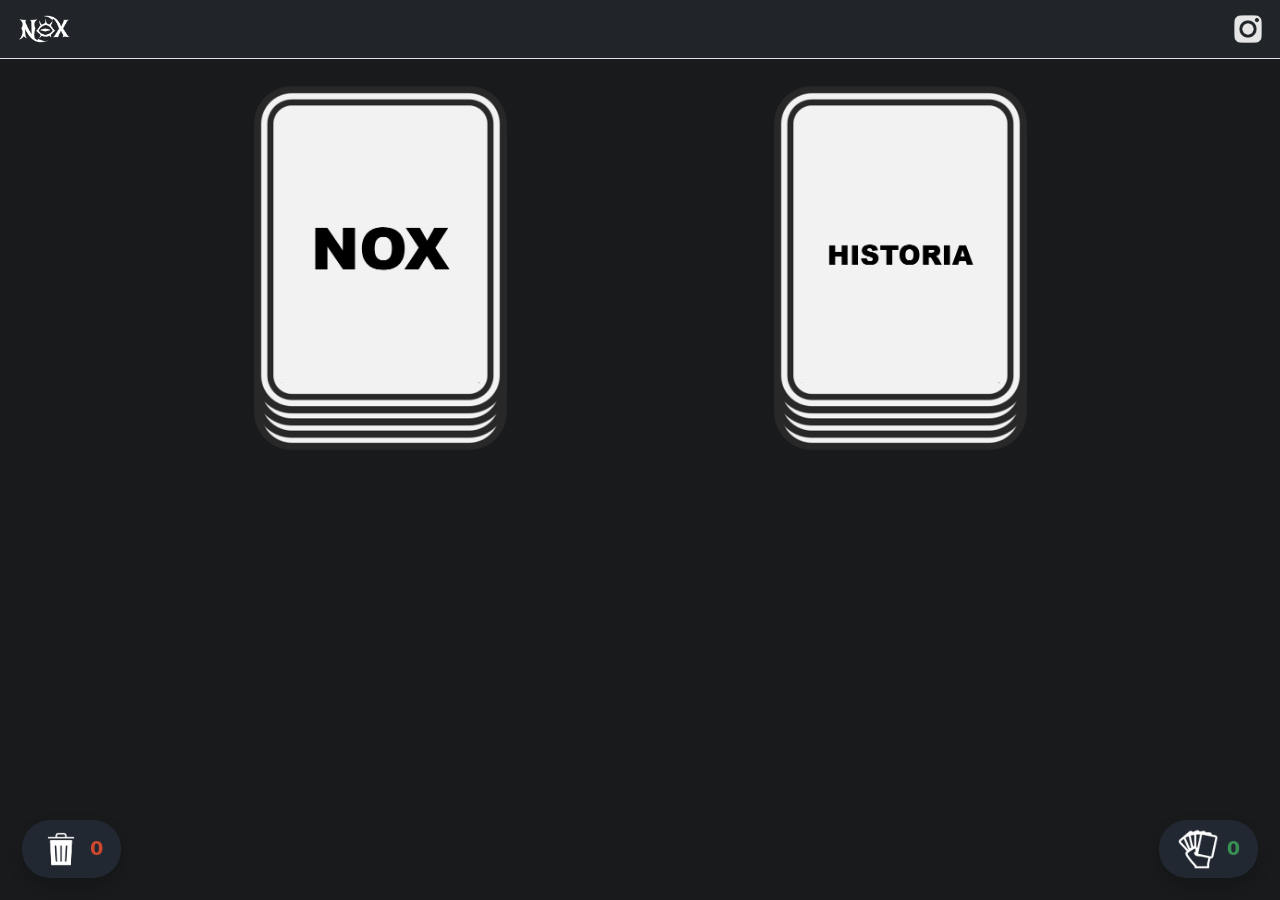
==== index.html @ 3109fbf0 "migrate project" ====
﻿<!DOCTYPE html>
<html lang="es">
<head>
    <meta charset="UTF-8">
    <title>Conversario Noxticio</title>
    <meta name="viewport" content="width=device-width, initial-scale=1">
    <!-- Favicons -->
    <link rel="icon" type="image/png" href="images/favicon.png">
    <link rel="apple-touch-icon" href="images/favicon-apple.png">
    <!-- Bootstrap CSS -->
    <link href="https://cdn.jsdelivr.net/npm/bootstrap@5.3.3/dist/css/bootstrap.min.css" rel="stylesheet">
    <!-- Custom CSS -->
    <link rel="stylesheet" href="styles.css">
</head>
<body class="night-mode">
    <!-- Navbar -->
    <nav class="navbar navbar-dark bg-dark px-3 py-2 border-bottom">
        <span class="navbar-brand mb-0 h1 d-flex align-items-center">
            <img src="images/logo_nox_white.png" alt="Logo" class="logo img-fluid">
        </span>
        <a href="https://www.instagram.com/conversariopintojo/" target="_blank" class="ms-auto">
            <img src="images/instagram.png" alt="Instagram" class="instagram-icon img-fluid">
        </a>
    </nav>

    <!-- Main Area -->
    <div class="container-fluid d-flex flex-column align-items-center main-area py-4">
        <div class="row w-100 justify-content-center">
            <div class="col-12 col-md-5 d-flex justify-content-center">
                <img src="images/icon/cards-nox.png" alt="Mazo NOX" id="deck-nox" class="deck-img img-fluid">
            </div>
            <div class="col-12 col-md-5 d-flex justify-content-center">
                <img src="images/icon/cards-story.png" alt="Mazo Historia" id="deck-story" class="deck-img img-fluid">
            </div>
        </div>
        <div id="card-area" class="my-2"></div>
        <div id="options-area" class="my-2"></div>
        <div id="info-area" class="my-2"></div>
        <div id="random-area" class="my-2"></div>
        <div id="final-options-area" class="my-2"></div>
    </div>

    <!-- Trash and Hand -->
    <div id="trash-container" class="trash-container shadow">
        <img src="images/icon/trash.png" alt="Tu mano" id="trash-icon" class="trash-icon img-fluid">
        <span id="trash-count" class="trash-count">0</span>
    </div>
    <div id="hand-container" class="hand-container shadow">
        <img src="images/icon/hand.png" alt="Tu mano" id="hand-icon" class="hand-icon img-fluid">
        <span id="hand-count" class="hand-count">0</span>
    </div>

    <!-- Modals (hand, trash, card detail) -->
    <div id="trash-modal" class="modal-overlay" tabindex="-1">
        <div class="modal-content hand-modal-content">
            <button class="close-modal" id="close-trash-modal">&times;</button>
            <h5 id="trash-modal-title" class="mb-4">Cartas descartadas</h5>
            <div id="trash-cards" class="hand-cards-scroll d-flex flex-row"></div>
            <div id="trash-empty" class="text-center mt-4 mb-5 d-none">No hay ninguna carta</div>
        </div>
    </div>
    <div id="hand-modal" class="modal-overlay" tabindex="-1">
        <div class="modal-content hand-modal-content">
            <button class="close-modal" id="close-hand-modal">&times;</button>
            <h5 id="hand-modal-title" class="mb-4">Tu mano</h5>
            <div id="hand-cards" class="hand-cards-scroll d-flex flex-row"></div>
            <div id="hand-empty" class="text-center mt-4 mb-5 d-none">No hay ninguna carta</div>
        </div>
    </div>
    <div id="card-detail-modal" class="modal-overlay" tabindex="-1">
        <div class="modal-content card-detail-modal-content">
            <button class="close-modal" id="close-card-detail-modal">&times;</button>
            <div id="card-detail-area"></div>
            <div id="card-detail-option" class="mt-4"></div>
            <div id="card-detail-info" class="mt-3"></div>
            <div id="card-detail-options" class="mt-3"></div>
        </div>
    </div>

    <!-- Scripts -->
    <script src="https://cdn.jsdelivr.net/npm/bootstrap@5.3.3/dist/js/bootstrap.bundle.min.js"></script>
    <script src="https://code.jquery.com/jquery-3.7.1.min.js"></script>
    <script src="cards.js"></script>
    <script src="script.js"></script>
</body>
</html>
---- styles.css ----
﻿:root {
    --night-bg: #181a1b;
    --night-card: #232629;
    --night-card-border: #31363b;
    --night-primary: #5a8dee;
    --night-secondary: #222831;
    --night-text: #e7eaf0;
    --night-accent: #dcbe45;
    --night-option: #b19b7c;
    --night-option-text: #181a1b;
    --night-correct: #388f54;
    --night-danger: #cd472f;
}

body.night-mode {
    background: var(--night-bg);
    color: var(--night-text);
    min-height: 100vh;
    padding-bottom: 1rem;
}

.navbar {
    border-bottom: 2px solid var(--night-card-border);
}

.logo {
    height: 32px;
}

.instagram-icon,
.trash-icon,
.hand-icon {
    max-width: 100%;
    height: auto;
}

.instagram-icon {
    width: 32px;
    height: 32px;
    filter: brightness(0.9);
    transition: filter 0.2s;
}

.instagram-icon:hover {
    filter: brightness(1.2) drop-shadow(0 0 8px var(--night-accent));
}

.main-area {
    min-height: 80vh;
    padding: 1rem;
}

.deck-img {
    cursor: pointer;
    position: relative;
    max-width: 100%;
    width: 16rem;
    height: auto;
    margin-bottom: 1rem;
    transition: width 0.2s ease;
}

/* Responsive decks: grid and images */
@media (max-width: 1100px) {
    .deck-img {
        width: 13rem;
    }
}

@media (max-width: 768px) {
    .deck-img {
        width: 11rem;
    }
}

@media (max-width: 600px) {
    .main-area {
        min-height: 65vh;
    }
    .deck-img {
        width: 8.5rem;
    }
    .modal-content,
    .hand-modal-content,
    .card-detail-modal-content {
        min-width: 98vw;
        max-width: 99vw;
        padding: 18px 8px;
    }
    .hand-cards-scroll {
        max-width: 99vw;
    }
    .hand-card-thumb {
        width: 8rem;
        height: 12rem;
    }
    .hand-icon, .trash-icon {
        width: 30px;
        height: 30px;
    }
}

/* Card flip */
.card-flip-container {
    width: 20rem;
    max-width: 92vw;
    height: 28rem;
}

.card-flip {
    width: 100%;
    height: 100%;
    position: relative;
    transition: transform 0.7s cubic-bezier(.4,2,.6,1);
    transform-style: preserve-3d;
    cursor: pointer;
}

.card-flip.flipped {
    transform: rotateY(180deg);
}

.card-face {
    position: absolute;
    width: 100%;
    height: 100%;
    border-radius: 0.6rem;
    backface-visibility: hidden;
    box-shadow: 0 6px 24px 0 #0008;
    border: 0.1rem solid var(--night-card-border);
    background: var(--night-card);
    display: flex;
    align-items: center;
    justify-content: center;
    overflow: hidden;
}

.card-face img {
    width: 100%;
    height: 100%;
    object-fit: cover;
}

.card-face.back {
    transform: rotateY(180deg);
}

/* Piles and counters */
.trash-container, .hand-container {
    position: fixed;
    bottom: 22px;
    z-index: 30;
    display: flex;
    align-items: center;
    cursor: pointer;
    background: var(--night-secondary);
    border-radius: 28px;
    padding: 8px 18px;
    box-shadow: 0 2px 12px #0007;
    transition: background 0.2s;
}

.trash-container {
    left: 22px;
}

.hand-container {
    right: 22px;
}

.trash-container:hover,
.hand-container:hover {
    background: #333b44;
}

.trash-icon, .hand-icon {
    width: 42px;
    height: 42px;
    margin-right: 8px;
}

.trash-count, .hand-count {
    font-size: 1.2rem;
    font-weight: bold;
}

.hand-count {
    color: var(--night-correct);
}

.trash-count {
    color: var(--night-danger);
}

/* Buttons */
#save-card-btn {
    background-color: var(--night-correct);
    margin-right: 1.5rem;
}

#discard-card-btn {
    background-color: var(--night-danger);
}

#options-area {
    text-align: center;
}

#options-area button:not(:last-child) {
    margin-right: 1rem;
}

.card-option-btn {
    background-color: var(--night-option);
    color: var(--night-option-text);
}

#info-area, #card-detail-info {
    text-align: justify;
}

#card-detail-option {
    text-align: center;
}

/* Modals and layout */
.modal-overlay {
    display: none;
    position: fixed;
    z-index: 1000;
    inset: 0;
    background: rgba(20,22,25,0.85);
    align-items: center;
    justify-content: center;
    animation: fadeIn 0.3s;
}
.modal-overlay.active {
    display: flex;
}
.modal-content {
    background: var(--night-card);
    border-radius: 18px;
    padding: 22px;
    min-width: 320px;
    max-width: 90vw;
    max-height: 90vh;
    box-shadow: 0 8px 40px #000a;
    position: relative;
    overflow: auto;
}
.close-modal {
    position: absolute;
    top: 18px;
    right: 18px;
    background: none;
    border: none;
    font-size: 2rem;
    color: #fff;
    cursor: pointer;
    z-index: 10;
    line-height: 1;
    transition: color 0.2s;
}
.close-modal:hover {
    color: var(--night-accent);
}
.hand-cards-scroll {
    overflow-x: auto;
    overflow-y: hidden;
    gap: 1rem;
}
.hand-card-thumb {
    width: 10rem;
    height: 14rem;
    border-radius: 10px;
    border: 2px solid var(--night-card-border);
    background: var(--night-secondary);
    box-shadow: 0 2px 10px #0006;
    cursor: pointer;
    transition: transform 0.15s;
}

    .hand-card-thumb:hover {
        transform: scale(1.08) rotate(-2deg);
        border-color: var(--night-accent);
    }

#trash-modal-title {
    color: var(--night-danger);
}

#hand-modal-title {
    color: var(--night-correct);
}

@media (max-width: 600px) {
    .navbar {
        font-size: 1rem;
    }

    .main-area {
        min-height: 60vh;
    }

    .modal-content, .hand-modal-content, .card-detail-modal-content {
        min-width: 90vw;
    }

    .hand-cards-scroll {
        max-width: 90vw;
    }

    .hand-card-thumb {
        width: 9rem;
        height: 13rem;
    }
}

@keyframes fadeIn {
    from {
        opacity: 0;
    }

    to {
        opacity: 1;
    }
}

@keyframes typewriter {
    from {
        width: 0;
    }

    to {
        width: 100%;
    }
}


/* Card anims */

@keyframes saveCard {
    0% {
        transform: scale(1);
        opacity: 1;
    }

    80% {
        transform: scale(0.2);
        opacity: 0.8;
    }

    100% {
        transform: scale(0.05);
        opacity: 0;
    }
}

.save-card {
    animation: saveCard 0.7s forwards;
    z-index: 999;
}

#card-clone {
    transition: top 0.7s ease, left 0.7s ease;
}


/* Anim break */

@keyframes breakLeft {
    0% {
        transform: rotate(0) translate(0,0);
        opacity: 1;
    }

    100% {
        transform: rotate(-22deg) translate(-5rem,-1rem) scale(0.7);
        opacity: 0;
    }
}

@keyframes breakRight {
    0% {
        transform: rotate(0) translate(0,0);
        opacity: 1;
    }

    100% {
        transform: rotate(22deg) translate(5rem,1rem) scale(0.7);
        opacity: 0;
    }
}

.break-left {
    animation: breakLeft 0.6s forwards;
}

.break-right {
    animation: breakRight 0.6s forwards;
}


/* Dice and coin */

.result-reveal-container {
    position: absolute;
    bottom: 0;
    padding-bottom: 1.5rem;  
    width: 100%;
    text-align: center;
}

.dice-anim {
    animation: diceRoll 0.8s cubic-bezier(.4,2,.6,1);
}

@keyframes diceRoll {
    0% {
        transform: rotate(0) scale(1);
    }

    50% {
        transform: rotate(480deg) scale(1.2);
    }

    100% {
        transform: rotate(720deg) scale(1);
    }
}

.coin-anim {
    animation: coinFlip 1s cubic-bezier(.4,2,.6,1);
}

@keyframes coinFlip {
    0% {
        transform: rotateY(0) scale(1);
    }

    50% {
        transform: rotateY(540deg) scale(1.2);
    }

    100% {
        transform: rotateY(1080deg) scale(1);
    }
}

.result-img {
    transition: left 0.7s cubic-bezier(.7,1.7,.7,1), opacity 0.2s;
}

.result-value {
    transition: left 0.7s cubic-bezier(.7,1.7,.7,1), opacity 0.4s;
}

.result-img.reveal-move {
    left: 0px !important; /* Move result to left */
}

.result-value.reveal-move {
    left: 80px !important; /* Move result to right */
    opacity: 1 !important;
}


/* Generic */

.pl-1 {
    padding-left: 1rem;
}
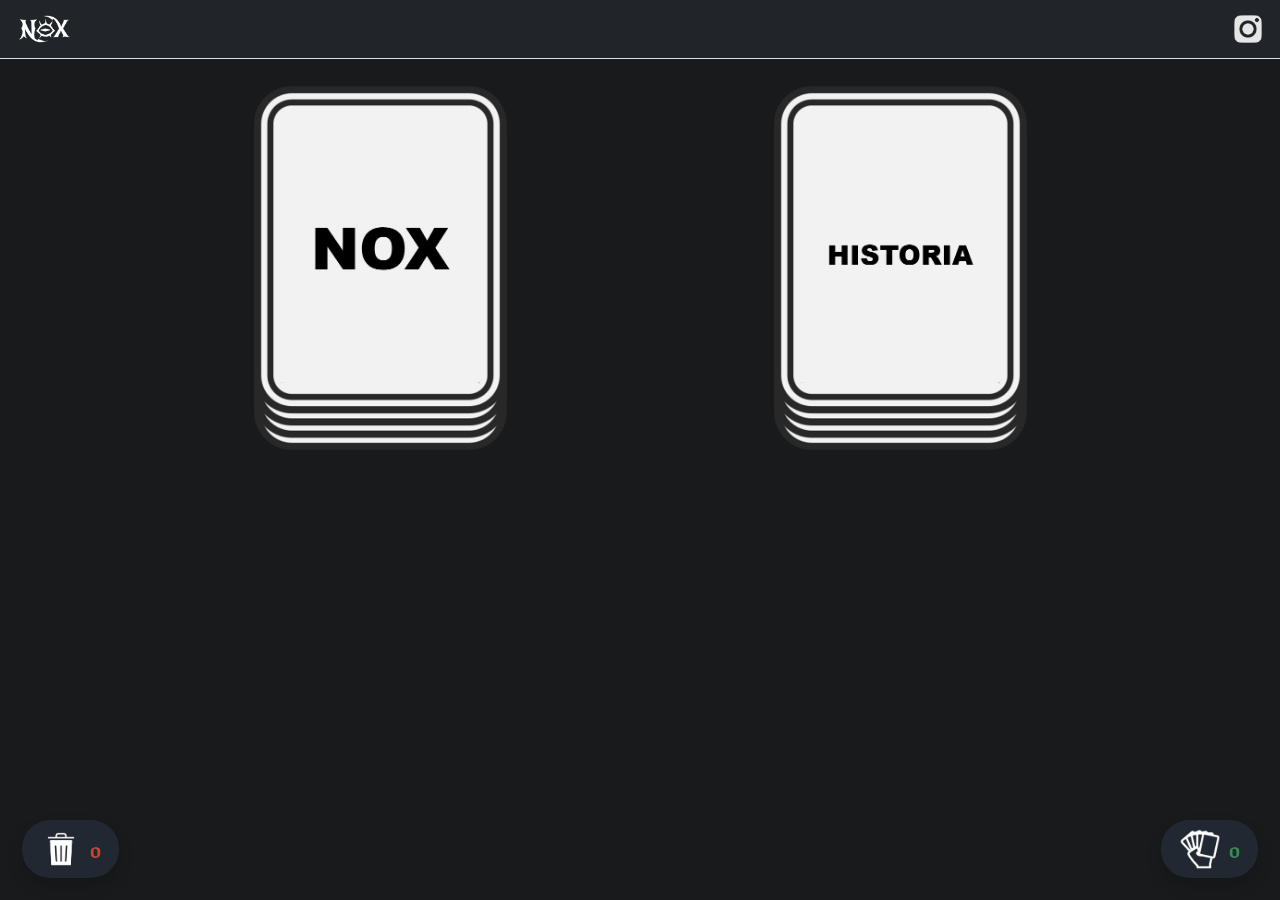
==== commit 2356af28: "font" ====
--- a/index.html
+++ b/index.html
@@ -9,6 +9,10 @@
     <link rel="apple-touch-icon" href="images/favicon-apple.png">
     <!-- Bootstrap CSS -->
     <link href="https://cdn.jsdelivr.net/npm/bootstrap@5.3.3/dist/css/bootstrap.min.css" rel="stylesheet">
+    <!-- Fonts -->
+    <link rel="preconnect" href="https://fonts.googleapis.com">
+    <link rel="preconnect" href="https://fonts.gstatic.com" crossorigin>
+    <link href="https://fonts.googleapis.com/css2?family=Texturina&display=swap" rel="stylesheet">
     <!-- Custom CSS -->
     <link rel="stylesheet" href="styles.css">
 </head>
@@ -50,30 +54,26 @@
         <span id="hand-count" class="hand-count">0</span>
     </div>
 
-    <!-- Modals (hand, trash, card detail) -->
-    <div id="trash-modal" class="modal-overlay" tabindex="-1">
+    <!-- Deck Modal -->
+    <div id="deck-modal" class="modal-overlay" tabindex="-1">
         <div class="modal-content hand-modal-content">
-            <button class="close-modal" id="close-trash-modal">&times;</button>
-            <h5 id="trash-modal-title" class="mb-4">Cartas descartadas</h5>
-            <div id="trash-cards" class="hand-cards-scroll d-flex flex-row"></div>
-            <div id="trash-empty" class="text-center mt-4 mb-5 d-none">No hay ninguna carta</div>
+            <button id="close-deck-modal" class="close-modal">&times;</button>
+            <h5 id="deck-modal-title"></h5>
+            <div id="deck-modal-options"></div>
+            <div id="deck-modal-cards" class="hand-cards-scroll d-flex flex-row"></div>
+            <div id="deck-modal-empty" class="text-center mt-4 mb-5 d-none"></div>
         </div>
     </div>
-    <div id="hand-modal" class="modal-overlay" tabindex="-1">
-        <div class="modal-content hand-modal-content">
-            <button class="close-modal" id="close-hand-modal">&times;</button>
-            <h5 id="hand-modal-title" class="mb-4">Tu mano</h5>
-            <div id="hand-cards" class="hand-cards-scroll d-flex flex-row"></div>
-            <div id="hand-empty" class="text-center mt-4 mb-5 d-none">No hay ninguna carta</div>
-        </div>
-    </div>
+
+    <!-- Detail Card Modal -->
     <div id="card-detail-modal" class="modal-overlay" tabindex="-1">
         <div class="modal-content card-detail-modal-content">
             <button class="close-modal" id="close-card-detail-modal">&times;</button>
             <div id="card-detail-area"></div>
-            <div id="card-detail-option" class="mt-4"></div>
-            <div id="card-detail-info" class="mt-3"></div>
-            <div id="card-detail-options" class="mt-3"></div>
+            <div id="card-detail-obtaining-method"></div>
+            <div id="card-detail-option"></div>
+            <div id="card-detail-info"></div>
+            <div id="card-detail-options"></div>
         </div>
     </div>
 
--- a/styles.css
+++ b/styles.css
@@ -12,6 +12,10 @@
     --night-danger: #cd472f;
 }
 
+body {
+     font-family: 'Texturina', sans-serif;
+}
+
 body.night-mode {
     background: var(--night-bg);
     color: var(--night-text);
@@ -81,7 +85,6 @@
         width: 8.5rem;
     }
     .modal-content,
-    .hand-modal-content,
     .card-detail-modal-content {
         min-width: 98vw;
         max-width: 99vw;
@@ -193,21 +196,18 @@
 }
 
 /* Buttons */
-#save-card-btn {
+.save-card-btn {
     background-color: var(--night-correct);
+}
+.save-card-btn:not(:last-child) {
     margin-right: 1.5rem;
-}
-
-#discard-card-btn {
+ }
+
+.discard-card-btn {
     background-color: var(--night-danger);
 }
-
-#options-area {
-    text-align: center;
-}
-
-#options-area button:not(:last-child) {
-    margin-right: 1rem;
+.discard-card-btn:not(:last-child) {
+    margin-right: 1.5rem;
 }
 
 .card-option-btn {
@@ -215,12 +215,26 @@
     color: var(--night-option-text);
 }
 
+#options-area {
+    text-align: center;
+}
+
+#options-area button:not(:last-child) {
+    margin-right: 1rem;
+}
+
 #info-area, #card-detail-info {
     text-align: justify;
 }
 
-#card-detail-option {
+#card-detail-area {
+    display: flex;
+    justify-content: center;
+}
+
+#card-detail-obtaining-method:not(:empty), #card-detail-option:not(:empty), #card-detail-info:not(:empty), #card-detail-options:not(:empty) {
     text-align: center;
+    margin-top: 1.5rem;
 }
 
 /* Modals and layout */
@@ -247,6 +261,7 @@
     box-shadow: 0 8px 40px #000a;
     position: relative;
     overflow: auto;
+    text-align: center;
 }
 .close-modal {
     position: absolute;
@@ -285,12 +300,28 @@
         border-color: var(--night-accent);
     }
 
-#trash-modal-title {
+.nox-modal-title {
+    color: var(--night-accent);
+}
+
+.story-modal-title {
+    color: var(--night-accent);
+}
+
+.hand-modal-title {
+    color: var(--night-correct);
+}
+
+.trash-modal-title {
     color: var(--night-danger);
 }
 
-#hand-modal-title {
-    color: var(--night-correct);
+#deck-modal-options {
+     margin-bottom: 3rem !important;
+}
+
+#deck-modal-options:empty {
+    margin-bottom: 1rem !important;
 }
 
 @media (max-width: 600px) {
@@ -302,7 +333,7 @@
         min-height: 60vh;
     }
 
-    .modal-content, .hand-modal-content, .card-detail-modal-content {
+    .modal-content, .card-detail-modal-content {
         min-width: 90vw;
     }
 
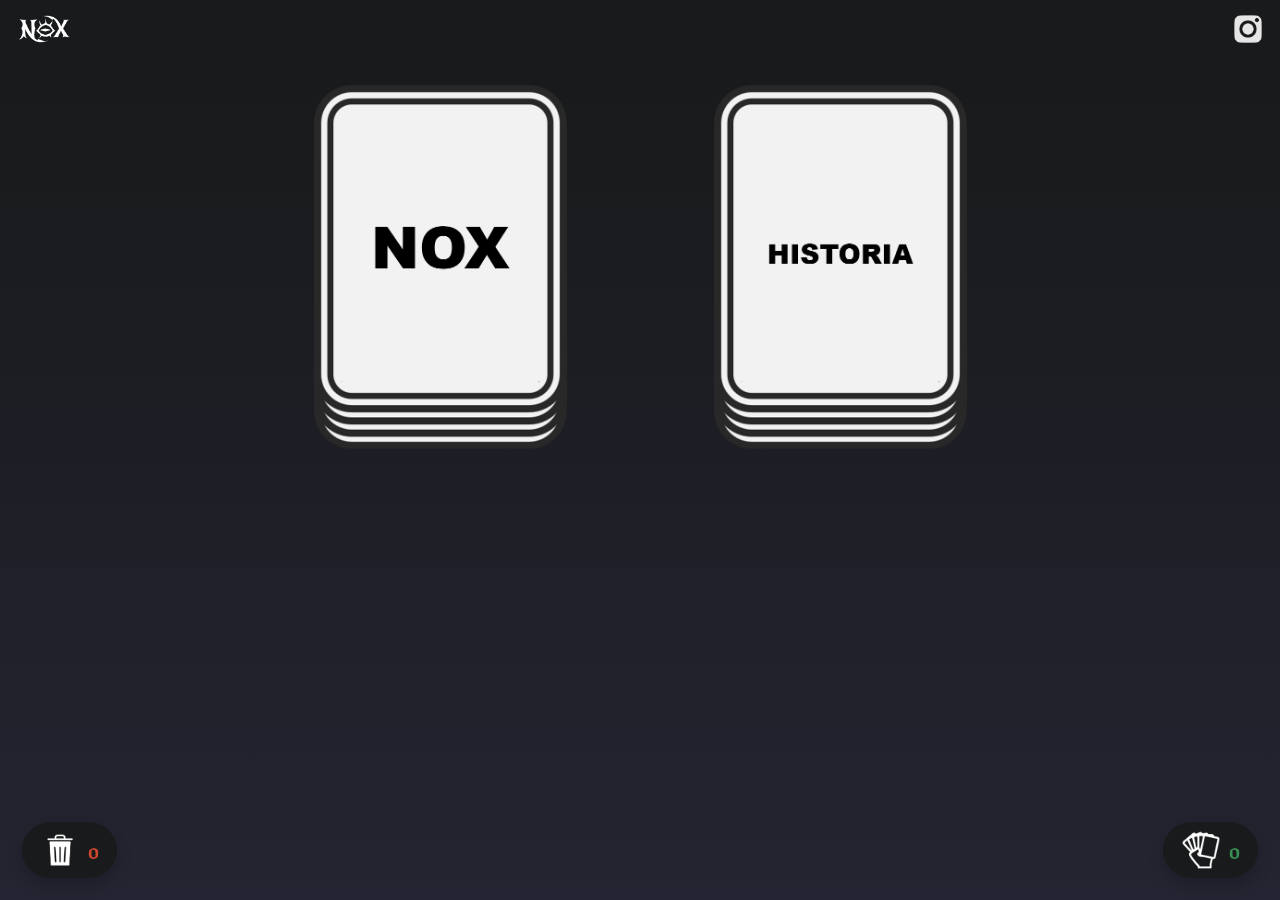
==== commit aff7ad37: "styles, colors" ====
--- a/index.html
+++ b/index.html
@@ -77,6 +77,8 @@
         </div>
     </div>
 
+    <div class="mb-5"></div>
+
     <!-- Scripts -->
     <script src="https://cdn.jsdelivr.net/npm/bootstrap@5.3.3/dist/js/bootstrap.bundle.min.js"></script>
     <script src="https://code.jquery.com/jquery-3.7.1.min.js"></script>
--- a/styles.css
+++ b/styles.css
@@ -1,15 +1,16 @@
 ﻿:root {
-    --night-bg: #181a1b;
-    --night-card: #232629;
-    --night-card-border: #31363b;
+    --night-bg-grad0: #181a1b;
+    --night-bg-grad1: #242432;
     --night-primary: #5a8dee;
-    --night-secondary: #222831;
-    --night-text: #e7eaf0;
-    --night-accent: #dcbe45;
-    --night-option: #b19b7c;
-    --night-option-text: #181a1b;
-    --night-correct: #388f54;
-    --night-danger: #cd472f;
+    --night-text: #f5edf8;
+    --night-accent: #8f8797;
+    --night-hover: #00000026;
+    --night-title-neutral: #ddd3a4;
+    --night-title-correct: #388f54;
+    --night-title-danger: #cd472f;
+    --night-bkg-neutral: #806a54;
+    --night-bkg-correct: #2e7044;
+    --night-bkg-danger: #853624;
 }
 
 body {
@@ -17,14 +18,15 @@
 }
 
 body.night-mode {
-    background: var(--night-bg);
+    background: linear-gradient(to bottom, var(--night-bg-grad0) 10%, var(--night-bg-grad1) 100%);
     color: var(--night-text);
     min-height: 100vh;
     padding-bottom: 1rem;
 }
 
 .navbar {
-    border-bottom: 2px solid var(--night-card-border);
+    background: var(--night-bg-grad0) !important;
+    border-bottom: none !important;
 }
 
 .logo {
@@ -51,7 +53,24 @@
 
 .main-area {
     min-height: 80vh;
-    padding: 1rem;
+    padding: 10rem;
+}
+@media (max-width: 1100px) {
+    .main-area {
+        padding: 5rem;
+    }
+}
+
+@media (max-width: 768px) {
+    .main-area {
+        padding: 3rem;
+    }
+}
+
+@media (max-width: 600px) {
+    .main-area {
+        padding: 2rem;
+    }
 }
 
 .deck-img {
@@ -78,9 +97,6 @@
 }
 
 @media (max-width: 600px) {
-    .main-area {
-        min-height: 65vh;
-    }
     .deck-img {
         width: 8.5rem;
     }
@@ -130,8 +146,7 @@
     border-radius: 0.6rem;
     backface-visibility: hidden;
     box-shadow: 0 6px 24px 0 #0008;
-    border: 0.1rem solid var(--night-card-border);
-    background: var(--night-card);
+    background: var(--night-bg-grad1);
     display: flex;
     align-items: center;
     justify-content: center;
@@ -156,7 +171,7 @@
     display: flex;
     align-items: center;
     cursor: pointer;
-    background: var(--night-secondary);
+    background: var(--night-bg-grad0);
     border-radius: 28px;
     padding: 8px 18px;
     box-shadow: 0 2px 12px #0007;
@@ -177,8 +192,8 @@
 }
 
 .trash-icon, .hand-icon {
-    width: 42px;
-    height: 42px;
+    width: 2.5rem;
+    height: 2.5rem;
     margin-right: 8px;
 }
 
@@ -188,39 +203,46 @@
 }
 
 .hand-count {
-    color: var(--night-correct);
+    color: var(--night-title-correct);
 }
 
 .trash-count {
-    color: var(--night-danger);
+    color: var(--night-title-danger);
 }
 
 /* Buttons */
 .save-card-btn {
-    background-color: var(--night-correct);
+    background-color: var(--night-bkg-correct);
+}
+.save-card-btn:hover {
+    background-color: color-mix(in srgb, var(--night-bkg-correct) 50%, var(--night-hover) 50%);
 }
 .save-card-btn:not(:last-child) {
     margin-right: 1.5rem;
  }
 
 .discard-card-btn {
-    background-color: var(--night-danger);
+    background-color: var(--night-bkg-danger);
+}
+.discard-card-btn:hover {
+    background-color: color-mix(in srgb, var(--night-bkg-danger) 50%, var(--night-hover) 50%);
 }
 .discard-card-btn:not(:last-child) {
     margin-right: 1.5rem;
 }
 
 .card-option-btn {
-    background-color: var(--night-option);
-    color: var(--night-option-text);
+    background-color: var(--night-bkg-neutral);
+}
+.card-option-btn:hover {
+    background-color: color-mix(in srgb, var(--night-bkg-neutral) 50%, var(--night-hover) 50%);
+}
+.card-option-btn:not(:last-child) {
+    margin-right: 1.5rem;
 }
 
 #options-area {
     text-align: center;
-}
-
-#options-area button:not(:last-child) {
-    margin-right: 1rem;
 }
 
 #info-area, #card-detail-info {
@@ -252,7 +274,7 @@
     display: flex;
 }
 .modal-content {
-    background: var(--night-card);
+    background: var(--night-bg-grad1);
     border-radius: 18px;
     padding: 22px;
     min-width: 320px;
@@ -288,32 +310,26 @@
     width: 10rem;
     height: 14rem;
     border-radius: 10px;
-    border: 2px solid var(--night-card-border);
-    background: var(--night-secondary);
     box-shadow: 0 2px 10px #0006;
     cursor: pointer;
     transition: transform 0.15s;
-}
-
-    .hand-card-thumb:hover {
-        transform: scale(1.08) rotate(-2deg);
-        border-color: var(--night-accent);
-    }
-
-.nox-modal-title {
-    color: var(--night-accent);
-}
-
-.story-modal-title {
-    color: var(--night-accent);
+    margin-bottom: 1.5rem;
+}
+.hand-card-thumb:hover {
+    transform: scale(1.08) rotate(-2deg);
+    border-color: var(--night-accent);
+}
+
+.nox-modal-title, .story-modal-title {
+    color: var(--night-title-neutral);
 }
 
 .hand-modal-title {
-    color: var(--night-correct);
+    color: var(--night-title-correct);
 }
 
 .trash-modal-title {
-    color: var(--night-danger);
+    color: var(--night-title-danger);
 }
 
 #deck-modal-options {
@@ -325,14 +341,6 @@
 }
 
 @media (max-width: 600px) {
-    .navbar {
-        font-size: 1rem;
-    }
-
-    .main-area {
-        min-height: 60vh;
-    }
-
     .modal-content, .card-detail-modal-content {
         min-width: 90vw;
     }
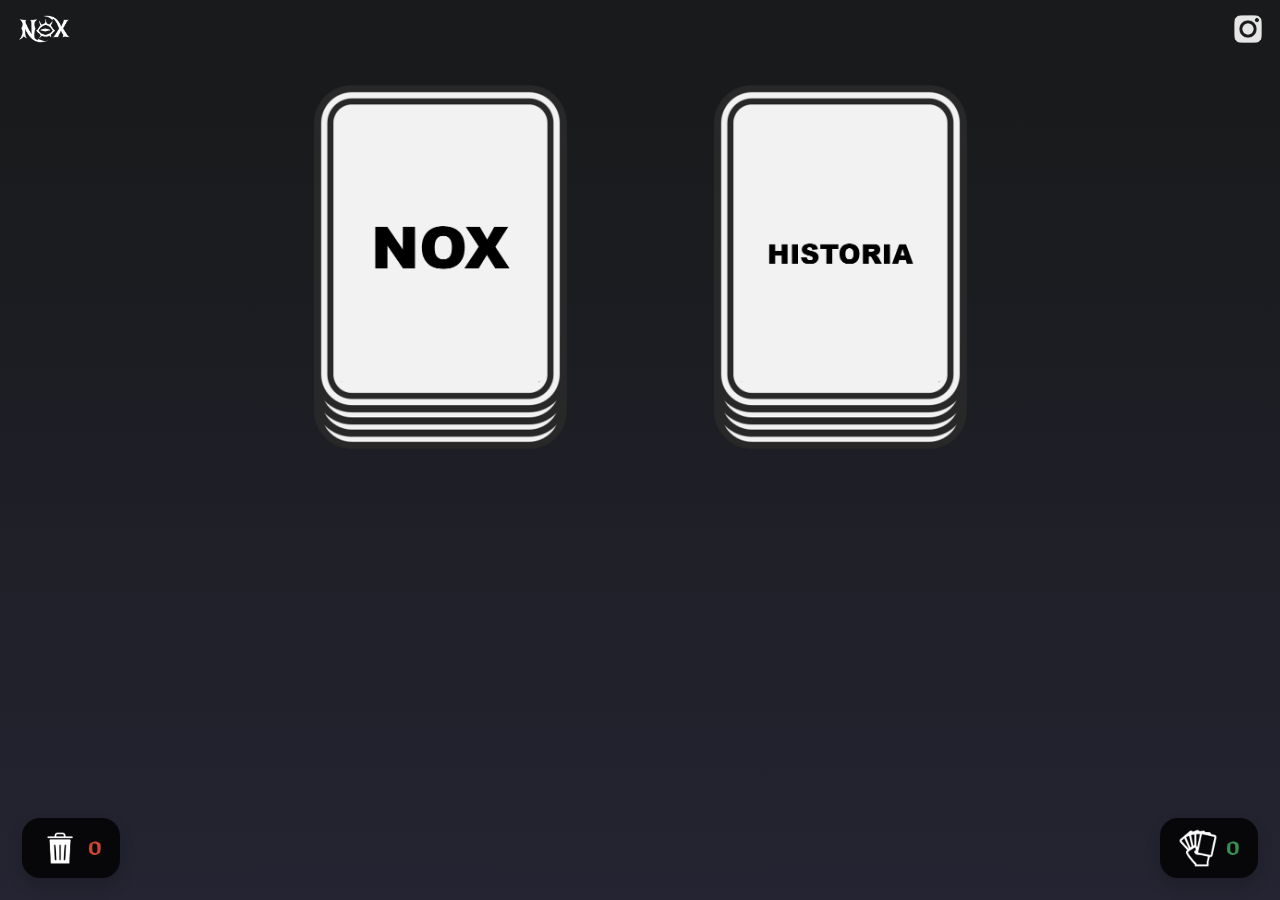
==== commit e85acd75: "deck scroll" ====
--- a/index.html
+++ b/index.html
@@ -60,7 +60,7 @@
             <button id="close-deck-modal" class="close-modal">&times;</button>
             <h5 id="deck-modal-title"></h5>
             <div id="deck-modal-options"></div>
-            <div id="deck-modal-cards" class="hand-cards-scroll d-flex flex-row"></div>
+            <div id="deck-modal-cards" class="hand-cards-scroll"></div>
             <div id="deck-modal-empty" class="text-center mt-4 mb-5 d-none"></div>
         </div>
     </div>
--- a/styles.css
+++ b/styles.css
@@ -1,6 +1,10 @@
-﻿:root {
-    --night-bg-grad0: #181a1b;
-    --night-bg-grad1: #242432;
+﻿
+/** Body **************************************************************************************************************/
+
+:root {
+    --night-bg-grad0: #000000;
+    --night-bg-grad1: #181a1b;
+    --night-bg-grad2: #242432;
     --night-primary: #5a8dee;
     --night-text: #f5edf8;
     --night-accent: #8f8797;
@@ -18,14 +22,17 @@
 }
 
 body.night-mode {
-    background: linear-gradient(to bottom, var(--night-bg-grad0) 10%, var(--night-bg-grad1) 100%);
+    background: linear-gradient(to bottom, var(--night-bg-grad1) 10%, var(--night-bg-grad2) 100%);
     color: var(--night-text);
     min-height: 100vh;
     padding-bottom: 1rem;
 }
 
+
+/** Navbar ************************************************************************************************************/
+
 .navbar {
-    background: var(--night-bg-grad0) !important;
+    background: var(--night-bg-grad1) !important;
     border-bottom: none !important;
 }
 
@@ -46,15 +53,18 @@
     filter: brightness(0.9);
     transition: filter 0.2s;
 }
-
 .instagram-icon:hover {
     filter: brightness(1.2) drop-shadow(0 0 8px var(--night-accent));
 }
+
+
+/** Main area *********************************************************************************************************/
 
 .main-area {
     min-height: 80vh;
     padding: 10rem;
 }
+
 @media (max-width: 1100px) {
     .main-area {
         padding: 5rem;
@@ -83,7 +93,6 @@
     transition: width 0.2s ease;
 }
 
-/* Responsive decks: grid and images */
 @media (max-width: 1100px) {
     .deck-img {
         width: 13rem;
@@ -119,7 +128,9 @@
     }
 }
 
-/* Card flip */
+
+/** Card **************************************************************************************************************/
+
 .card-flip-container {
     width: 20rem;
     max-width: 92vw;
@@ -146,7 +157,7 @@
     border-radius: 0.6rem;
     backface-visibility: hidden;
     box-shadow: 0 6px 24px 0 #0008;
-    background: var(--night-bg-grad1);
+    background: var(--night-bg-grad2);
     display: flex;
     align-items: center;
     justify-content: center;
@@ -163,7 +174,28 @@
     transform: rotateY(180deg);
 }
 
-/* Piles and counters */
+#info-area, #card-detail-info {
+    text-align: justify;
+}
+
+#card-detail-area {
+    display: flex;
+    justify-content: center;
+}
+
+#card-detail-obtaining-method:not(:empty), #card-detail-option:not(:empty), #card-detail-info:not(:empty), #card-detail-options:not(:empty) {
+    text-align: center;
+    margin-top: 1.5rem;
+}
+
+
+/** Buttons ***********************************************************************************************************/
+
+.btn {
+    color: var(--night-text);
+    border-radius: 12px;
+}
+
 .trash-container, .hand-container {
     position: fixed;
     bottom: 22px;
@@ -171,24 +203,20 @@
     display: flex;
     align-items: center;
     cursor: pointer;
-    background: var(--night-bg-grad0);
-    border-radius: 28px;
+    background: color-mix(in srgb, var(--night-bg-grad0) 80%, var(--night-bg-grad2) 20%);
+    border-radius: 18px;
     padding: 8px 18px;
     box-shadow: 0 2px 12px #0007;
     transition: background 0.2s;
 }
-
+.trash-container:hover, .hand-container:hover {
+    background: color-mix(in srgb, var(--night-bg-grad0) 50%, var(--night-bg-grad2) 50%);
+}
 .trash-container {
     left: 22px;
 }
-
 .hand-container {
     right: 22px;
-}
-
-.trash-container:hover,
-.hand-container:hover {
-    background: #333b44;
 }
 
 .trash-icon, .hand-icon {
@@ -198,7 +226,8 @@
 }
 
 .trash-count, .hand-count {
-    font-size: 1.2rem;
+    font-size: 1.5rem;
+    margin-bottom: 0.5rem;
     font-weight: bold;
 }
 
@@ -210,56 +239,33 @@
     color: var(--night-title-danger);
 }
 
-/* Buttons */
 .save-card-btn {
     background-color: var(--night-bkg-correct);
+    border: 1px solid color-mix(in srgb, var(--night-bkg-correct) 80%, var(--night-text) 20%);
 }
 .save-card-btn:hover {
     background-color: color-mix(in srgb, var(--night-bkg-correct) 50%, var(--night-hover) 50%);
 }
-.save-card-btn:not(:last-child) {
-    margin-right: 1.5rem;
- }
 
 .discard-card-btn {
     background-color: var(--night-bkg-danger);
+    border: 1px solid color-mix(in srgb, var(--night-bkg-danger) 80%, var(--night-text) 20%);
 }
 .discard-card-btn:hover {
     background-color: color-mix(in srgb, var(--night-bkg-danger) 50%, var(--night-hover) 50%);
 }
-.discard-card-btn:not(:last-child) {
-    margin-right: 1.5rem;
-}
 
 .card-option-btn {
     background-color: var(--night-bkg-neutral);
+    border: 1px solid color-mix(in srgb, var(--night-bkg-neutral) 80%, var(--night-text) 20%);
 }
 .card-option-btn:hover {
     background-color: color-mix(in srgb, var(--night-bkg-neutral) 50%, var(--night-hover) 50%);
 }
-.card-option-btn:not(:last-child) {
-    margin-right: 1.5rem;
-}
-
-#options-area {
-    text-align: center;
-}
-
-#info-area, #card-detail-info {
-    text-align: justify;
-}
-
-#card-detail-area {
-    display: flex;
-    justify-content: center;
-}
-
-#card-detail-obtaining-method:not(:empty), #card-detail-option:not(:empty), #card-detail-info:not(:empty), #card-detail-options:not(:empty) {
-    text-align: center;
-    margin-top: 1.5rem;
-}
-
-/* Modals and layout */
+
+
+/** Modals ************************************************************************************************************/
+
 .modal-overlay {
     display: none;
     position: fixed;
@@ -273,8 +279,9 @@
 .modal-overlay.active {
     display: flex;
 }
+
 .modal-content {
-    background: var(--night-bg-grad1);
+    background: var(--night-bg-grad2);
     border-radius: 18px;
     padding: 22px;
     min-width: 320px;
@@ -285,6 +292,7 @@
     overflow: auto;
     text-align: center;
 }
+
 .close-modal {
     position: absolute;
     top: 18px;
@@ -292,7 +300,7 @@
     background: none;
     border: none;
     font-size: 2rem;
-    color: #fff;
+    color: var(--night-text);
     cursor: pointer;
     z-index: 10;
     line-height: 1;
@@ -301,11 +309,7 @@
 .close-modal:hover {
     color: var(--night-accent);
 }
-.hand-cards-scroll {
-    overflow-x: auto;
-    overflow-y: hidden;
-    gap: 1rem;
-}
+
 .hand-card-thumb {
     width: 10rem;
     height: 14rem;
@@ -332,12 +336,28 @@
     color: var(--night-title-danger);
 }
 
+#options-area, #final-options-area, #deck-modal-options, #card-detail-options {
+    display: flex;
+    flex-wrap: wrap;
+    justify-content: center;
+    column-gap: 1.5rem;
+}
+
 #deck-modal-options {
-     margin-bottom: 3rem !important;
+    margin-bottom: 3rem !important;
 }
 
 #deck-modal-options:empty {
     margin-bottom: 1rem !important;
+}
+
+#deck-modal-cards {
+    display: flex;
+    flex-wrap: wrap;
+    overflow-y: auto;
+    overflow-x: hidden;
+    gap: 1rem;
+    justify-content: center;
 }
 
 @media (max-width: 600px) {
@@ -355,6 +375,9 @@
     }
 }
 
+
+/** Anim **************************************************************************************************************/
+
 @keyframes fadeIn {
     from {
         opacity: 0;
@@ -374,9 +397,6 @@
         width: 100%;
     }
 }
-
-
-/* Card anims */
 
 @keyframes saveCard {
     0% {
@@ -401,11 +421,8 @@
 }
 
 #card-clone {
-    transition: top 0.7s ease, left 0.7s ease;
-}
-
-
-/* Anim break */
+    transition: 0.7s ease;
+}
 
 @keyframes breakLeft {
     0% {
@@ -440,7 +457,7 @@
 }
 
 
-/* Dice and coin */
+/** Dice and coin *****************************************************************************************************/
 
 .result-reveal-container {
     position: absolute;
@@ -495,17 +512,10 @@
 }
 
 .result-img.reveal-move {
-    left: 0px !important; /* Move result to left */
+    left: 0 !important; /* Move result to left */
 }
 
 .result-value.reveal-move {
     left: 80px !important; /* Move result to right */
     opacity: 1 !important;
 }
-
-
-/* Generic */
-
-.pl-1 {
-    padding-left: 1rem;
-}
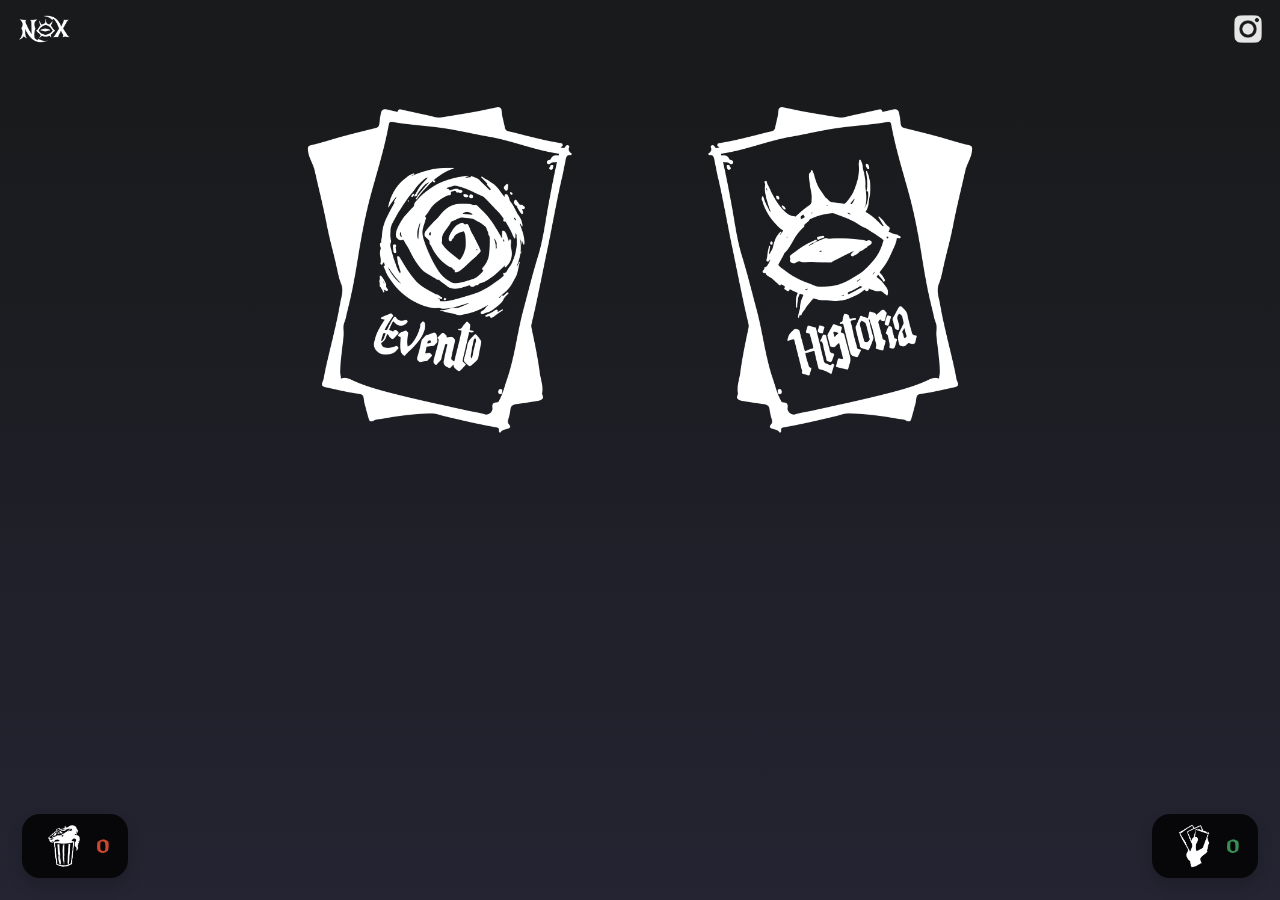
==== commit 07ca2d18: "evento icons" ====
--- a/index.html
+++ b/index.html
@@ -31,17 +31,17 @@
     <div class="container-fluid d-flex flex-column align-items-center main-area py-4">
         <div class="row w-100 justify-content-center">
             <div class="col-12 col-md-5 d-flex justify-content-center">
-                <img src="images/icon/cards-nox.png" alt="Mazo NOX" id="deck-nox" class="deck-img img-fluid">
+                <img src="images/icon/cards-nox.png" alt="Mazo Evento" id="deck-nox" class="deck-img img-fluid">
             </div>
             <div class="col-12 col-md-5 d-flex justify-content-center">
                 <img src="images/icon/cards-story.png" alt="Mazo Historia" id="deck-story" class="deck-img img-fluid">
             </div>
         </div>
-        <div id="card-area" class="my-2"></div>
-        <div id="options-area" class="my-2"></div>
-        <div id="info-area" class="my-2"></div>
-        <div id="random-area" class="my-2"></div>
-        <div id="final-options-area" class="my-2"></div>
+        <div id="card-area"></div>
+        <div id="options-area"></div>
+        <div id="info-area"></div>
+        <div id="random-area"></div>
+        <div id="final-options-area"></div>
     </div>
 
     <!-- Trash and Hand -->
--- a/styles.css
+++ b/styles.css
@@ -40,9 +40,7 @@
     height: 32px;
 }
 
-.instagram-icon,
-.trash-icon,
-.hand-icon {
+.instagram-icon {
     max-width: 100%;
     height: auto;
 }
@@ -86,8 +84,7 @@
 .deck-img {
     cursor: pointer;
     position: relative;
-    max-width: 100%;
-    width: 16rem;
+    width: 30rem;
     height: auto;
     margin-bottom: 1rem;
     transition: width 0.2s ease;
@@ -95,36 +92,19 @@
 
 @media (max-width: 1100px) {
     .deck-img {
-        width: 13rem;
+        width: 30rem;
     }
 }
 
 @media (max-width: 768px) {
     .deck-img {
-        width: 11rem;
+        width: 20rem;
     }
 }
 
 @media (max-width: 600px) {
     .deck-img {
-        width: 8.5rem;
-    }
-    .modal-content,
-    .card-detail-modal-content {
-        min-width: 98vw;
-        max-width: 99vw;
-        padding: 18px 8px;
-    }
-    .hand-cards-scroll {
-        max-width: 99vw;
-    }
-    .hand-card-thumb {
-        width: 8rem;
-        height: 12rem;
-    }
-    .hand-icon, .trash-icon {
-        width: 30px;
-        height: 30px;
+        width: 15rem;
     }
 }
 
@@ -156,7 +136,7 @@
     height: 100%;
     border-radius: 0.6rem;
     backface-visibility: hidden;
-    box-shadow: 0 6px 24px 0 #0008;
+    box-shadow: 0 6px 24px 0 var(--night-bg-grad0);
     background: var(--night-bg-grad2);
     display: flex;
     align-items: center;
@@ -186,6 +166,11 @@
 #card-detail-obtaining-method:not(:empty), #card-detail-option:not(:empty), #card-detail-info:not(:empty), #card-detail-options:not(:empty) {
     text-align: center;
     margin-top: 1.5rem;
+}
+
+.card-type-mini {
+    width: 2rem;
+    margin-left: 0.5rem;
 }
 
 
@@ -206,7 +191,7 @@
     background: color-mix(in srgb, var(--night-bg-grad0) 80%, var(--night-bg-grad2) 20%);
     border-radius: 18px;
     padding: 8px 18px;
-    box-shadow: 0 2px 12px #0007;
+    box-shadow: 0 2px 12px var(--night-bg-grad0);
     transition: background 0.2s;
 }
 .trash-container:hover, .hand-container:hover {
@@ -220,8 +205,8 @@
 }
 
 .trash-icon, .hand-icon {
-    width: 2.5rem;
-    height: 2.5rem;
+    width: 3rem;
+    height: 3rem;
     margin-right: 8px;
 }
 
@@ -284,13 +269,32 @@
     background: var(--night-bg-grad2);
     border-radius: 18px;
     padding: 22px;
-    min-width: 320px;
+    min-width: 40vw;
     max-width: 90vw;
+    width: auto;
     max-height: 90vh;
-    box-shadow: 0 8px 40px #000a;
+    box-shadow: 0 8px 40px var(--night-bg-grad0);
     position: relative;
     overflow: auto;
     text-align: center;
+}
+
+@media (max-width: 1100px) {
+    .modal-content, .card-detail-modal-content {
+        min-width: 60vw;
+    }
+}
+
+@media (max-width: 768px) {
+    .modal-content, .card-detail-modal-content {
+        min-width: 75vw;
+    }
+}
+
+@media (max-width: 600px) {
+    .modal-content, .card-detail-modal-content {
+        min-width: 90vw;
+    }
 }
 
 .close-modal {
@@ -310,71 +314,74 @@
     color: var(--night-accent);
 }
 
+.nox-modal-title, .story-modal-title {
+    color: var(--night-title-neutral);
+}
+
+.hand-modal-title {
+    color: var(--night-title-correct);
+}
+
+.trash-modal-title {
+    color: var(--night-title-danger);
+}
+
+#options-area, #final-options-area, #deck-modal-options, #card-detail-options {
+    display: flex;
+    flex-wrap: wrap;
+    justify-content: center;
+    gap: 1.5rem;
+}
+
+#deck-modal-options {
+    margin-bottom: 3rem !important;
+}
+
+#deck-modal-options:empty {
+    margin-bottom: 1rem !important;
+}
+
+#deck-modal-cards {
+    display: flex;
+    flex-wrap: wrap;
+    overflow: visible;
+    justify-content: center;
+    gap: 1.5rem;
+}
+
+@media (max-width: 1100px) {
+    .hand-cards-scroll {
+        gap: 1rem !important;
+    }
+}
+
 .hand-card-thumb {
     width: 10rem;
     height: 14rem;
     border-radius: 10px;
-    box-shadow: 0 2px 10px #0006;
+    box-shadow: 0 2px 10px var(--night-bg-grad0);
     cursor: pointer;
     transition: transform 0.15s;
-    margin-bottom: 1.5rem;
 }
 .hand-card-thumb:hover {
     transform: scale(1.08) rotate(-2deg);
     border-color: var(--night-accent);
 }
 
-.nox-modal-title, .story-modal-title {
-    color: var(--night-title-neutral);
-}
-
-.hand-modal-title {
-    color: var(--night-title-correct);
-}
-
-.trash-modal-title {
-    color: var(--night-title-danger);
-}
-
-#options-area, #final-options-area, #deck-modal-options, #card-detail-options {
-    display: flex;
-    flex-wrap: wrap;
-    justify-content: center;
-    column-gap: 1.5rem;
-}
-
-#deck-modal-options {
-    margin-bottom: 3rem !important;
-}
-
-#deck-modal-options:empty {
-    margin-bottom: 1rem !important;
-}
-
-#deck-modal-cards {
-    display: flex;
-    flex-wrap: wrap;
-    overflow-y: auto;
-    overflow-x: hidden;
-    gap: 1rem;
-    justify-content: center;
-}
-
-@media (max-width: 600px) {
-    .modal-content, .card-detail-modal-content {
-        min-width: 90vw;
-    }
-
-    .hand-cards-scroll {
-        max-width: 90vw;
-    }
-
+@media (max-width: 1100px) {
     .hand-card-thumb {
         width: 9rem;
         height: 13rem;
     }
 }
 
+@media (max-width: 768px) {
+    .hand-card-thumb {
+        width: 8rem;
+        height: 11rem;
+    }
+}
+
 
 /** Anim **************************************************************************************************************/
 
@@ -396,6 +403,26 @@
     to {
         width: 100%;
     }
+}
+
+@keyframes drawCard {
+    0% {
+        transform: scale(0.01);
+        opacity: 0;
+    }
+    70% {
+        transform: scale(1.1);
+        opacity: 1;
+    }
+    100% {
+        transform: scale(1);
+        opacity: 1;
+    }
+}
+
+.draw-card {
+    animation: drawCard 0.5s cubic-bezier(.8,1,.8,1) forwards;
+    z-index: 2000;
 }
 
 @keyframes saveCard {
@@ -404,9 +431,8 @@
         opacity: 1;
     }
 
-    80% {
-        transform: scale(0.2);
-        opacity: 0.8;
+    50% {
+        opacity: 0.7;
     }
 
     100% {
@@ -459,12 +485,27 @@
 
 /** Dice and coin *****************************************************************************************************/
 
+#dice-img, #coin-img {
+    width: 70px;
+    position: absolute;
+    left: 25px;
+    top: 0;
+    z-index: 2;
+}
+
+#dice-result, #coin-result {
+    position: absolute;
+    left: 25px;
+    top: 18px;
+    z-index: 1;
+    opacity: 0;
+}
+
 .result-reveal-container {
-    position: absolute;
-    bottom: 0;
-    padding-bottom: 1.5rem;  
-    width: 100%;
-    text-align: center;
+    display: inline-block;
+    position: relative;
+    width: 120px;
+    height: 70px;
 }
 
 .dice-anim {
